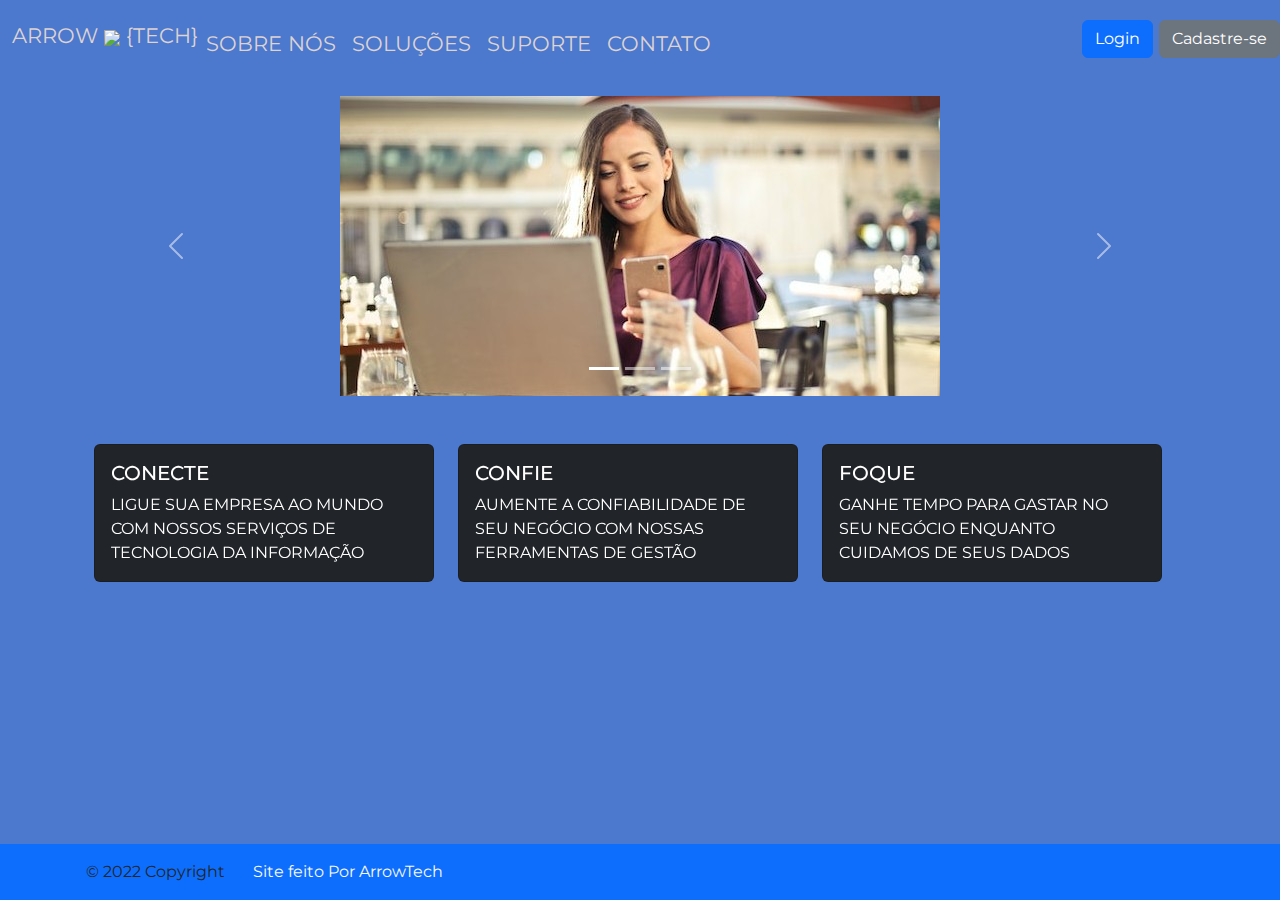
==== index.html @ 434572c6 "fixed background animation and width buttons navbar" ====
<!DOCTYPE html>
<html lang="pt-BR">

<head>
    <meta charset="UTF-8">
    <meta http-equiv="X-UA-Compatible" content="IE=edge">
    <meta name="viewport" content="width=device-width, initial-scale=1.0">
    <title>|ArrowTech|</title>
    <link rel="stylesheet" href="css/index.css">
    <link rel="stylesheet" href="css/bootstrap.min.css">
    <script defer src="js/animacaomascote.js"></script>
    <!-- link awesome -->
    <link rel="stylesheet" href="https://cdnjs.cloudflare.com/ajax/libs/font-awesome/6.2.0/css/all.min.css">
    
</head>

<body>
    <!-- particles.js container -->
    <div id="particles-js"></div>
    <nav class="navbar navbar-expand-lg d-flex align-baseline fixed-top" style="padding-bottom: 0px; padding-top: 0px;">
        <div class="container-fluid navbar-inner justify-content-center">
             <button class="navbar-toggler" type="button" data-bs-toggle="collapse"
                 data-bs-target="#navbarSupportedContent" aria-controls="navbarSupportedContent"
                 aria-expll,anded="false" aria-label="Toggle navigation">
                 <span class="navbar-toggler-icon"></span>
             </button>
             <div class="collapse navbar-collapse" id="navbarSupportedContent">
                 <ul class="navbar-nav me-auto mb-2 mb-lg-0 ">
                     <li class="nav-item">
                         <a class="nav-link p-0" href="index.html?page=inicio">Arrow <img
                                 src="/source/img/arrow-logo.svg" class="img-arrow"> {Tech} </a>
                     </li>
                     <li class="nav-item">
                         <a class="nav-link" href="index.html?page=empresa">Sobre Nós</a>
                     </li>
                     <li class="nav-item">
                         <a class="nav-link" href="index.html?page=solucoes">Soluções</a>
                     </li>
                     <li class="nav-item">
                         <a class="nav-link" href="index.html?page=suporte">Suporte</a>
                     </li>
                     <li class="nav-item">
                         <a class="nav-link" href="index.html?page=contato">Contato</a>
                     </li>
                 </ul>
             </div>
         </div>

         <div class="position-absolute top-0 end-0 me-auto mb-2 mb-lg-0">
             <!-- Botoes e modais de login e cadastro -->
             <!-- Button trigger modal -->
             <button type="button" class="btn btn-primary" data-bs-toggle="modal" data-bs-target="#modalLogin"
                 id="callLogin">
                 Login
             </button>
             <!-- Modal -->
             <div class="modal fade" id="modalLogin" tabindex="-1" aria-labelledby="loginLabel" aria-hidden="true">
                 <div class="modal-dialog modal-dialog-centered">
                     <div class="modal-content">
                         <div class="modal-header">
                             <h1 class="modal-title fs-5" id="loginLabel">Acesso</h1>
                             <button type="button" class="btn-close" data-bs-dismiss="modal" aria-label="Close"></button>
                         </div>
                         <form action="" id="loginForm" onsubmit="return false">
                             <div class="modal-body">
                                 <div class="form-floating mb-3">
                                     <input type="email" class="form-control" id="emailLogin" placeholder="name@example.com">
                                     <label for="emailLogin">Email</label>
                                 </div>
                                 <div class="form-floating">
                                     <input type="password" class="form-control" id="passwordLogin" placeholder="Password">
                                     <label for="passwordLogin">Senha</label>
                                 </div>
                             </div>
                         </form>
                         <div class="modal-footer">
                             <button type="button" class="btn btn-secondary" data-bs-dismiss="modal">Fechar</button>
                             <button type="submit" class="btn btn-primary loginButton"
                                 data-bs-dismiss="modal">Entrar</button>
                         </div>
                     </div>
                 </div>
             </div>
     
             <!-- Button trigger modal -->
             <button type="button" class="btn btn-secondary" data-bs-toggle="modal" data-bs-target="#modalCadastro">
                 Cadastre-se
             </button>
             <!-- Modal -->
             <div class="modal fade" id="modalCadastro" tabindex="-1" aria-labelledby="passwordLabel" aria-hidden="true">
                 <div class="modal-dialog modal-dialog-centered">
                     <div class="modal-content">
                         <div class="modal-header">
                             <h1 class="modal-title fs-5" id="passwordLabel">Cadastro</h1>
                             <button type="button" class="btn-close" data-bs-dismiss="modal" aria-label="Close"></button>
                         </div>
                         <form action="" id="cadastroForm" onsubmit="return false">
                             <div class="modal-body">
                                 <div class="form-floating mb-3">
                                     <input type="text" class="form-control" id="nomeCadastro" placeholder="nome">
                                     <label for="nomeCadastro">Nome</label>
                                 </div>
                                 <div class="form-floating mb-3">
                                     <input type="email" class="form-control" id="emailCadastro"
                                         placeholder="name@example.com">
                                     <label for="emailCadastro">Email</label>
                                 </div>
                                 <div class="form-floating">
                                     <input type="password" class="form-control" id="passwordCadastro"
                                         placeholder="Password">
                                     <label for="passwordCadastro">Senha</label>
                                 </div>
                         </form>
                     </div>
                     <div class="modal-footer">
                         <button type="button" class="btn btn-secondary" data-bs-dismiss="modal">Fechar</button>
                         <button type="submit" class="btn btn-primary cadastroButton" data-bs-dismiss="modal">Criar
                             conta</button>
                     </div>
                 </div>
             </div>
         </div>
         
     </nav>
     
     <main class="container">
         <div class="container nav-current" id="content">
             <!-- Aqui é injetado o conteudo html das outras paginas -->
         </div>
     </main>
     
     

 <footer class="page-footer fixed-bottom bg-primary">
     <div class="footer-copyright">
         <div class="container p-3">
             © 2022 Copyright
             <a class="right text-light ps-4" href="#!">Site feito Por ArrowTech</a>
         </div>
     </div>
 </footer>
 
 <!-- scripts -->
 <script src="js/login.js"></script>
 <script src="js/bootstrap.min.js"></script>
 <script src="js/script.js"></script>
 <script src="particles.js"></script>
 <script src="js/app.js"></script>
</body>

</html>
---- css/index.css ----
@import url('https://fonts.googleapis.com/css2?family=Alkalami&family=Aref+Ruqaa+Ink:wght@400;700&family=Dancing+Script:wght@400;500;600;700&family=Gemunu+Libre:wght@200&family=Roboto:wght@100;300&family=Source+Sans+Pro:wght@200&display=swap');
@import url('https://fonts.googleapis.com/css2?family=Montserrat:ital,wght@0,300;0,400;0,600;1,400&display=swap');

body{
  padding: 0;
  margin: 0;
  box-sizing: border-box;
}

* {
  font-family: 'Montserrat', sans-serif;
  /* font-family: 'Alkalami', serif; */
  
}

canvas {
	display: block;
	vertical-align: bottom
}

/* ---- particles.js container ---- */ 
#particles-js { 
	position: fixed;
	bottom: 0;
	right: 0;
	top: 0;
	width: 100%;
	background-color: #4c79cd;
	background-image: url(""); 
	background-repeat: no-repeat; 
	background-size: cover; 
	background-position: 100% 100%;
}


a{
  text-decoration: none;
}

.navbar {
  font-size: 1.3em;
  text-transform: uppercase;
  margin-top: 20px;
}

.container{
  z-index: -1;
}

.container.nav-current {
  color: rgb(237, 237, 236);
  text-transform: uppercase;
  z-index: -1;
}

.nav-item > a {
  color: #ddd3d3;
}

.nav-item > a:hover {
  transform: translateX(-2px);
  color: rgb(192, 180, 17);
  transition: all 0.1s;
}
.container-fluid > a:hover {
  transform: translateY(-5px);
  color: #c49617f1;
}
.img-arrow {
  width: 50px;
}

.container-path-suport :hover{
  color: #ccc;
}

/* ideia de animaçao para os containers*/

.container-news {
  width: 70vw;
  background-color: rgb(223, 223, 245);
  border: 1px solid rgb(12, 11, 11);
  position: relative;
  top: 10rem;
  left: 4rem;
}

.container-news-mascote {
  position: relative;
  top: -66px;
  z-index: -1!important;
}

.aviso {
  text-align: start;
  color: rgb(66, 27, 207);
  position: absolute;
  z-index: 2;
  left: 50%;
  right: -70px;
  top: 50%;
  transform: translate(-50%,-50%);
  margin: 0px;
  padding-top: 10px;
}

/* DIVISOR universal */
.divisor-solucoes {
  width: 100%;
  height: 10px;
  background-color: #fffffff1;
  margin-top: 45px;
  border-radius: 15%;
  box-shadow: rgba(0, 0, 0, 0.25) 0px 54px 55px, rgba(0, 0, 0, 0.12) 0px -12px 30px, rgba(0, 0, 0, 0.12) 0px 4px 6px, rgba(0, 0, 0, 0.17) 0px 12px 13px, rgba(0, 0, 0, 0.09) 0px -3px 5px;
}
/* suporte flex-align */
.product-suporte {
  display: flex;
  align-items: center;
  justify-content: center;
}

/* content empresa */
.content-sobre-nos{
  display: flex;
  justify-content: center;
  align-items: center;
}

.content-sobre-nos > div{
  display: flex;
  justify-content: center;
  align-items: center;
  flex-direction: column;
  width: 245px;
  height: 265px;
  border: 1px solid #ffff;
  margin-left: 20px;
  text-align: center;
  margin-top: 15px;
}
.content-sobre-nos > div > i{
  color: #ff8000f9;
  font-size: 30px;
}

.text-content-nos {
  font-weight: 700;
  color: #f0f0f0f9;
  font-size: 24px;
  margin-top: 5px;
}

.trabalhe-conosco{
  display: flex;
  align-items: center;
  justify-content: center;
  flex-direction: column;
}
/* footer */
.right {
  text-decoration: none;
}
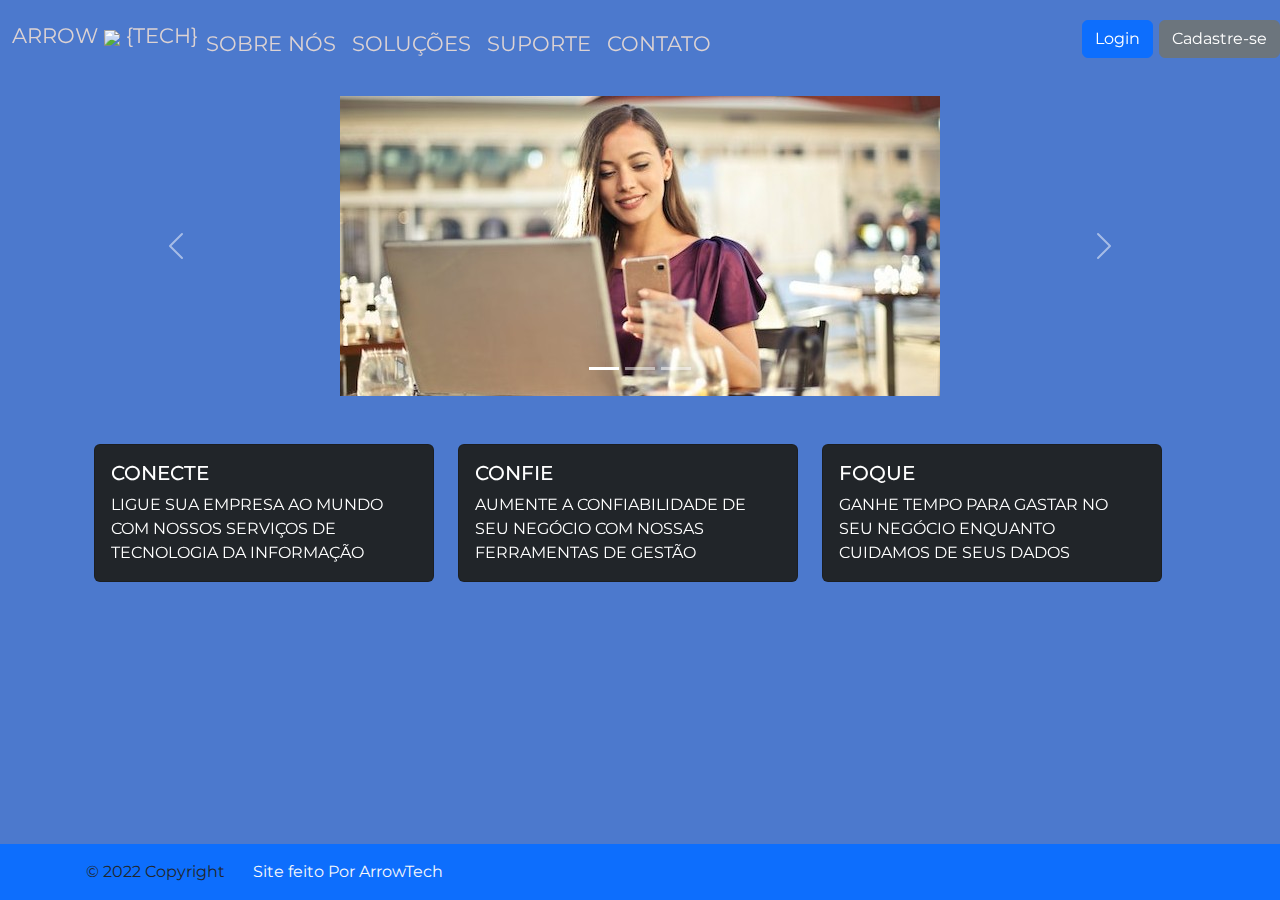
==== commit 6f303461: "Merge pull request #8 from Dikendev/main" ====
--- a/index.html
+++ b/index.html
@@ -18,10 +18,10 @@
     <!-- particles.js container -->
     <div id="particles-js"></div>
     <nav class="navbar navbar-expand-lg d-flex align-baseline fixed-top" style="padding-bottom: 0px; padding-top: 0px;">
-        <div class="container-fluid navbar-inner justify-content-center">
+        <div class="container-fluid navbar-inner justify-content-start">
              <button class="navbar-toggler" type="button" data-bs-toggle="collapse"
                  data-bs-target="#navbarSupportedContent" aria-controls="navbarSupportedContent"
-                 aria-expll,anded="false" aria-label="Toggle navigation">
+                 aria-expanded="true" aria-label="Toggle navigation">
                  <span class="navbar-toggler-icon"></span>
              </button>
              <div class="collapse navbar-collapse" id="navbarSupportedContent">
--- a/css/index.css
+++ b/css/index.css
@@ -30,6 +30,7 @@
 	background-repeat: no-repeat; 
 	background-size: cover; 
 	background-position: 100% 100%;
+  z-index: -1;
 }
 
 
@@ -55,6 +56,7 @@
 
 .nav-item > a {
   color: #ddd3d3;
+  text-align: center;
 }
 
 .nav-item > a:hover {
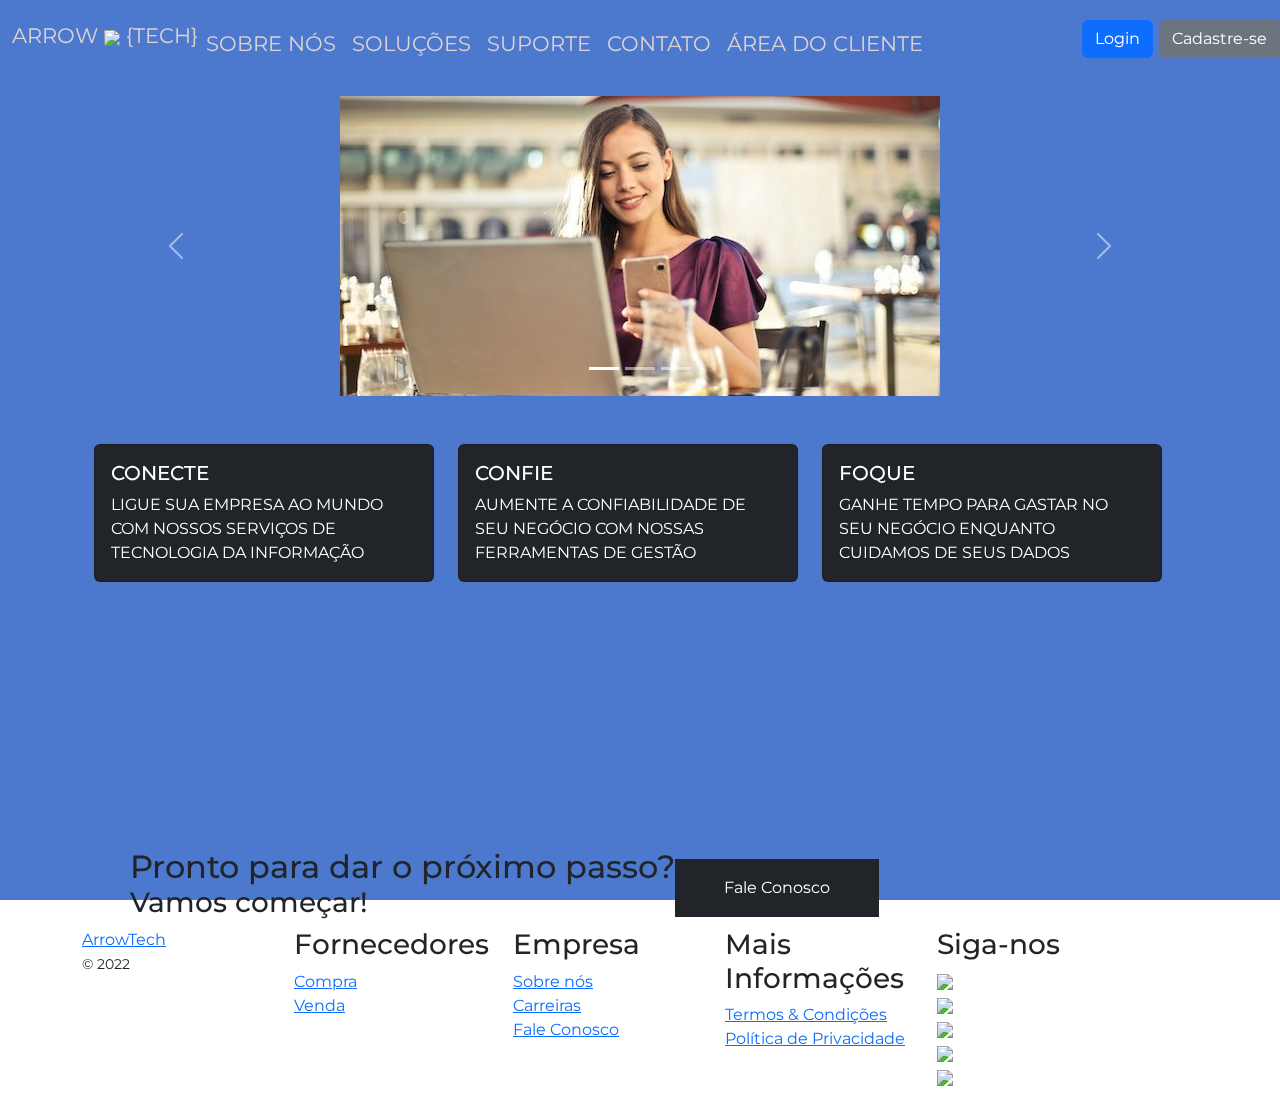
==== commit ce1d63d3: "mais documentacao de codigo, joga botao de menu pra esquerda e traduz footer" ====
--- a/index.html
+++ b/index.html
@@ -8,144 +8,205 @@
     <title>|ArrowTech|</title>
     <link rel="stylesheet" href="css/index.css">
     <link rel="stylesheet" href="css/bootstrap.min.css">
-    <script defer src="js/animacaomascote.js"></script>
+    <script defer src="js/animacaomascote.js"></script> <!-- Animacao DIEGO-->
     <!-- link awesome -->
     <link rel="stylesheet" href="https://cdnjs.cloudflare.com/ajax/libs/font-awesome/6.2.0/css/all.min.css">
-    
+
 </head>
 
 <body>
-    <!-- particles.js container -->
+    <!-- particles.js container background - DIEGO-->
     <div id="particles-js"></div>
+    <!-- particles.js container background - DIEGO-->
+
     <nav class="navbar navbar-expand-lg d-flex align-baseline fixed-top" style="padding-bottom: 0px; padding-top: 0px;">
         <div class="container-fluid navbar-inner justify-content-start">
-             <button class="navbar-toggler" type="button" data-bs-toggle="collapse"
-                 data-bs-target="#navbarSupportedContent" aria-controls="navbarSupportedContent"
-                 aria-expanded="true" aria-label="Toggle navigation">
-                 <span class="navbar-toggler-icon"></span>
-             </button>
-             <div class="collapse navbar-collapse" id="navbarSupportedContent">
-                 <ul class="navbar-nav me-auto mb-2 mb-lg-0 ">
-                     <li class="nav-item">
-                         <a class="nav-link p-0" href="index.html?page=inicio">Arrow <img
-                                 src="/source/img/arrow-logo.svg" class="img-arrow"> {Tech} </a>
-                     </li>
-                     <li class="nav-item">
-                         <a class="nav-link" href="index.html?page=empresa">Sobre Nós</a>
-                     </li>
-                     <li class="nav-item">
-                         <a class="nav-link" href="index.html?page=solucoes">Soluções</a>
-                     </li>
-                     <li class="nav-item">
-                         <a class="nav-link" href="index.html?page=suporte">Suporte</a>
-                     </li>
-                     <li class="nav-item">
-                         <a class="nav-link" href="index.html?page=contato">Contato</a>
-                     </li>
-                 </ul>
-             </div>
-         </div>
-
-         <div class="position-absolute top-0 end-0 me-auto mb-2 mb-lg-0">
-             <!-- Botoes e modais de login e cadastro -->
-             <!-- Button trigger modal -->
-             <button type="button" class="btn btn-primary" data-bs-toggle="modal" data-bs-target="#modalLogin"
-                 id="callLogin">
-                 Login
-             </button>
-             <!-- Modal -->
-             <div class="modal fade" id="modalLogin" tabindex="-1" aria-labelledby="loginLabel" aria-hidden="true">
-                 <div class="modal-dialog modal-dialog-centered">
-                     <div class="modal-content">
-                         <div class="modal-header">
-                             <h1 class="modal-title fs-5" id="loginLabel">Acesso</h1>
-                             <button type="button" class="btn-close" data-bs-dismiss="modal" aria-label="Close"></button>
-                         </div>
-                         <form action="" id="loginForm" onsubmit="return false">
-                             <div class="modal-body">
-                                 <div class="form-floating mb-3">
-                                     <input type="email" class="form-control" id="emailLogin" placeholder="name@example.com">
-                                     <label for="emailLogin">Email</label>
-                                 </div>
-                                 <div class="form-floating">
-                                     <input type="password" class="form-control" id="passwordLogin" placeholder="Password">
-                                     <label for="passwordLogin">Senha</label>
-                                 </div>
-                             </div>
-                         </form>
-                         <div class="modal-footer">
-                             <button type="button" class="btn btn-secondary" data-bs-dismiss="modal">Fechar</button>
-                             <button type="submit" class="btn btn-primary loginButton"
-                                 data-bs-dismiss="modal">Entrar</button>
-                         </div>
-                     </div>
-                 </div>
-             </div>
-     
-             <!-- Button trigger modal -->
-             <button type="button" class="btn btn-secondary" data-bs-toggle="modal" data-bs-target="#modalCadastro">
-                 Cadastre-se
-             </button>
-             <!-- Modal -->
-             <div class="modal fade" id="modalCadastro" tabindex="-1" aria-labelledby="passwordLabel" aria-hidden="true">
-                 <div class="modal-dialog modal-dialog-centered">
-                     <div class="modal-content">
-                         <div class="modal-header">
-                             <h1 class="modal-title fs-5" id="passwordLabel">Cadastro</h1>
-                             <button type="button" class="btn-close" data-bs-dismiss="modal" aria-label="Close"></button>
-                         </div>
-                         <form action="" id="cadastroForm" onsubmit="return false">
-                             <div class="modal-body">
-                                 <div class="form-floating mb-3">
-                                     <input type="text" class="form-control" id="nomeCadastro" placeholder="nome">
-                                     <label for="nomeCadastro">Nome</label>
-                                 </div>
-                                 <div class="form-floating mb-3">
-                                     <input type="email" class="form-control" id="emailCadastro"
-                                         placeholder="name@example.com">
-                                     <label for="emailCadastro">Email</label>
-                                 </div>
-                                 <div class="form-floating">
-                                     <input type="password" class="form-control" id="passwordCadastro"
-                                         placeholder="Password">
-                                     <label for="passwordCadastro">Senha</label>
-                                 </div>
-                         </form>
-                     </div>
-                     <div class="modal-footer">
-                         <button type="button" class="btn btn-secondary" data-bs-dismiss="modal">Fechar</button>
-                         <button type="submit" class="btn btn-primary cadastroButton" data-bs-dismiss="modal">Criar
-                             conta</button>
-                     </div>
-                 </div>
-             </div>
-         </div>
-         
-     </nav>
-     
-     <main class="container">
-         <div class="container nav-current" id="content">
-             <!-- Aqui é injetado o conteudo html das outras paginas -->
-         </div>
-     </main>
-     
-     
-
- <footer class="page-footer fixed-bottom bg-primary">
-     <div class="footer-copyright">
-         <div class="container p-3">
-             © 2022 Copyright
-             <a class="right text-light ps-4" href="#!">Site feito Por ArrowTech</a>
-         </div>
-     </div>
- </footer>
- 
- <!-- scripts -->
- <script src="js/login.js"></script>
- <script src="js/bootstrap.min.js"></script>
- <script src="js/script.js"></script>
- <script src="particles.js"></script>
- <script src="js/app.js"></script>
+            <button class="navbar-toggler" type="button" data-bs-toggle="collapse"
+                data-bs-target="#navbarSupportedContent" aria-controls="navbarSupportedContent" aria-expanded="true"
+                aria-label="Toggle navigation">
+                <span class="navbar-toggler-icon"></span>
+            </button>
+            <div class="collapse navbar-collapse" id="navbarSupportedContent">
+                <ul class="navbar-nav me-auto mb-2 mb-lg-0 ">
+                    <li class="nav-item">
+                        <a class="nav-link p-0" href="index.html?page=inicio">Arrow <img
+                                src="/source/img/arrow-logo.svg" class="img-arrow"> {Tech} </a>
+                    </li>
+                    <li class="nav-item">
+                        <a class="nav-link" href="index.html?page=empresa">Sobre Nós</a>
+                    </li>
+                    <li class="nav-item">
+                        <a class="nav-link" href="index.html?page=solucoes">Soluções</a>
+                    </li>
+                    <li class="nav-item">
+                        <a class="nav-link" href="index.html?page=suporte">Suporte</a>
+                    </li>
+                    <li class="nav-item">
+                        <a class="nav-link" href="index.html?page=contato">Contato</a>
+                    </li>
+                    <li class="nav-item">
+                        <a class="nav-link" href="index.html?page=usuario">Área do Cliente</a>
+                    </li>
+                </ul>
+            </div>
+        </div>
+
+        <div class="position-absolute top-0 end-0 me-auto mb-2 mb-lg-0">
+            <!-- Botoes e modais de login e cadastro -->
+            <!-- Button trigger modal -->
+            <button type="button" class="btn btn-primary" data-bs-toggle="modal" data-bs-target="#modalLogin"
+                id="callLogin">
+                Login
+            </button>
+            <!-- Modal -->
+            <div class="modal fade" id="modalLogin" tabindex="-1" aria-labelledby="loginLabel" aria-hidden="true">
+                <div class="modal-dialog modal-dialog-centered">
+                    <div class="modal-content">
+                        <div class="modal-header">
+                            <h1 class="modal-title fs-5" id="loginLabel">Acesso</h1>
+                            <button type="button" class="btn-close" data-bs-dismiss="modal" aria-label="Close"></button>
+                        </div>
+                        <form action="" id="loginForm" onsubmit="return false">
+                            <div class="modal-body">
+                                <div class="form-floating mb-3">
+                                    <input type="email" class="form-control" id="emailLogin"
+                                        placeholder="name@example.com">
+                                    <label for="emailLogin">Email</label>
+                                </div>
+                                <div class="form-floating">
+                                    <input type="password" class="form-control" id="passwordLogin"
+                                        placeholder="Password">
+                                    <label for="passwordLogin">Senha</label>
+                                </div>
+                            </div>
+                        </form>
+                        <div class="modal-footer">
+                            <button type="button" class="btn btn-secondary" data-bs-dismiss="modal">Fechar</button>
+                            <button type="submit" class="btn btn-primary loginButton"
+                                data-bs-dismiss="modal">Entrar</button>
+                        </div>
+                    </div>
+                </div>
+            </div>
+
+            <!-- Button trigger modal -->
+            <button type="button" class="btn btn-secondary" data-bs-toggle="modal" data-bs-target="#modalCadastro">
+                Cadastre-se
+            </button>
+            <!-- Modal -->
+            <div class="modal fade" id="modalCadastro" tabindex="-1" aria-labelledby="passwordLabel" aria-hidden="true">
+                <div class="modal-dialog modal-dialog-centered">
+                    <div class="modal-content">
+                        <div class="modal-header">
+                            <h1 class="modal-title fs-5" id="passwordLabel">Cadastro</h1>
+                            <button type="button" class="btn-close" data-bs-dismiss="modal" aria-label="Close"></button>
+                        </div>
+                        <form action="" id="cadastroForm" onsubmit="return false">
+                            <div class="modal-body">
+                                <div class="form-floating mb-3">
+                                    <input type="text" class="form-control" id="nomeCadastro" placeholder="nome">
+                                    <label for="nomeCadastro">Nome</label>
+                                </div>
+                                <div class="form-floating mb-3">
+                                    <input type="email" class="form-control" id="emailCadastro"
+                                        placeholder="name@example.com">
+                                    <label for="emailCadastro">Email</label>
+                                </div>
+                                <div class="form-floating">
+                                    <input type="password" class="form-control" id="passwordCadastro"
+                                        placeholder="Password">
+                                    <label for="passwordCadastro">Senha</label>
+                                </div>
+                        </form>
+                    </div>
+                    <div class="modal-footer">
+                        <button type="button" class="btn btn-secondary" data-bs-dismiss="modal">Fechar</button>
+                        <button type="submit" class="btn btn-primary cadastroButton" data-bs-dismiss="modal">Criar
+                            conta</button>
+                    </div>
+                </div>
+            </div>
+        </div>
+
+    </nav>
+
+    <main class="container">
+        <div class="container nav-current" id="content">
+            <!-- Aqui é injetado o conteudo html das outras paginas -->
+        </div>
+    </main>
+
+
+    <!--FOOTER DIEGO-->
+
+
+    <footer class="footer-20192" style="z-index: 1; margin-top:250px;">
+        <div class="site-section">
+            <div class="container">
+                <div class="cta d-block d-md-flex align-items-center px-5">
+                    <div>
+                        <h2 class="mb-0">Pronto para dar o próximo passo?</h2>
+                        <h3 class="text-dark">Vamos começar!</h3>
+                    </div>
+                    <div class="ml-auto">
+                        <a href="index.html?page=contato" class="btn btn-dark rounded-0 py-3 px-5">Fale Conosco</a>
+                    </div>
+                </div>
+                <div class="row">
+                    <div class="col-sm">
+                        <a href="#" class="footer-logo">ArrowTech</a>
+                        <p class="copyright">
+                            <small>© 2022</small>
+                        </p>
+                    </div>
+                    <div class="col-sm">
+                        <h3>Fornecedores</h3>
+                        <ul class="list-unstyled links">
+                            <li><a href="#">Compra</a></li>
+                            <li><a href="#">Venda</a></li>
+                        </ul>
+                    </div>
+                    <div class="col-sm">
+                        <h3>Empresa</h3>
+                        <ul class="list-unstyled links">
+                            <li><a href="#">Sobre nós</a></li>
+                            <li><a href="#">Carreiras</a></li>
+                            <li><a href="#">Fale Conosco</a></li>
+                        </ul>
+                    </div>
+                    <div class="col-sm">
+                        <h3>Mais Informações</h3>
+                        <ul class="list-unstyled links">
+                            <li><a href="#">Termos &amp; Condições</a></li>
+                            <li><a href="#">Política de Privacidade</a></li>
+                        </ul>
+                    </div>
+                    <div class="col-md-3">
+                        <h3>Siga-nos</h3>
+                        <ul class="list-unstyled social">
+                            <li><a href="#"><img src="https://img.icons8.com/ios-glyphs/40/000000/github.png" /></a>
+                            </li>
+                            <li><a href="#"><img src="https://img.icons8.com/fluency/40/000000/instagram-new.png" /></a>
+                            </li>
+                            <li><a href="#"><img
+                                        src="https://img.icons8.com/fluency/40/000000/linkedin-circled.png" /></a></li>
+                            <li><a href="#"><img src="https://img.icons8.com/fluency/40/000000/facebook-new.png" /></a>
+                            </li>
+                            <li><a href="#"><img src="https://img.icons8.com/color/40/000000/twitter--v1.png" /></a>
+                            </li>
+                        </ul>
+                    </div>
+                </div>
+            </div>
+        </div>
+    </footer>
+
+    <!-- scripts -->
+    <script src="js/login.js"></script>
+    <script src="js/bootstrap.min.js"></script>
+    <script src="js/script.js"></script>
+    <script src="particles.js"></script> <!-- DIEGO-->
+    <script src="js/app.js"></script>
 </body>
 
 </html>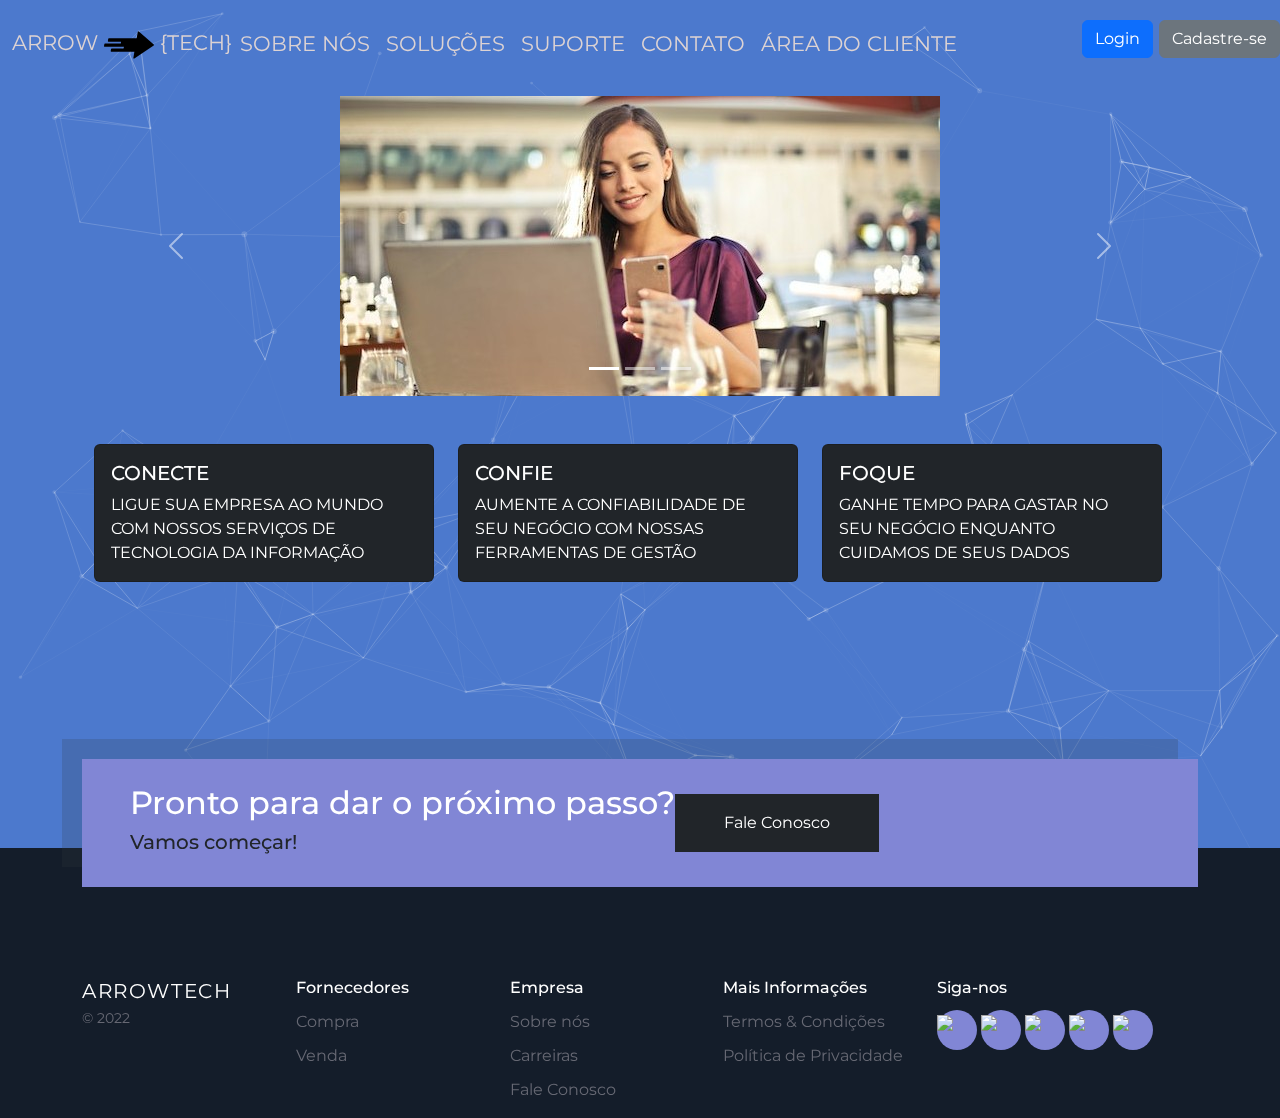
==== commit 97bbfa96: "adicionando tela contato" ====
--- a/index.html
+++ b/index.html
@@ -207,6 +207,7 @@
     <script src="js/script.js"></script>
     <script src="particles.js"></script> <!-- DIEGO-->
     <script src="js/app.js"></script>
+    <script src="js/contato.js"></script> <!-- REINALDO -->
 </body>
 
 </html>--- a/css/index.css
+++ b/css/index.css
@@ -18,7 +18,9 @@
 	vertical-align: bottom
 }
 
-/* ---- particles.js container ---- */ 
+
+/* DIEGO ANIMACAO BACKGROUND */
+/* ---- particles.js container ---- */  
 #particles-js { 
 	position: fixed;
 	bottom: 0;
@@ -33,9 +35,15 @@
   z-index: -1;
 }
 
-
-a{
+a {
   text-decoration: none;
+  -webkit-transition: .3s all ease;
+  -o-transition: .3s all ease;
+  transition: .3s all ease; 
+}
+  
+a, a:hover {
+    text-decoration: none !important; 
 }
 
 .navbar {
@@ -44,9 +52,6 @@
   margin-top: 20px;
 }
 
-.container{
-  z-index: -1;
-}
 
 .container.nav-current {
   color: rgb(237, 237, 236);
@@ -64,10 +69,12 @@
   color: rgb(192, 180, 17);
   transition: all 0.1s;
 }
+
 .container-fluid > a:hover {
   transform: translateY(-5px);
   color: #c49617f1;
 }
+
 .img-arrow {
   width: 50px;
 }
@@ -115,6 +122,7 @@
   border-radius: 15%;
   box-shadow: rgba(0, 0, 0, 0.25) 0px 54px 55px, rgba(0, 0, 0, 0.12) 0px -12px 30px, rgba(0, 0, 0, 0.12) 0px 4px 6px, rgba(0, 0, 0, 0.17) 0px 12px 13px, rgba(0, 0, 0, 0.09) 0px -3px 5px;
 }
+
 /* suporte flex-align */
 .product-suporte {
   display: flex;
@@ -141,6 +149,7 @@
   text-align: center;
   margin-top: 15px;
 }
+
 .content-sobre-nos > div > i{
   color: #ff8000f9;
   font-size: 30px;
@@ -159,7 +168,91 @@
   justify-content: center;
   flex-direction: column;
 }
-/* footer */
-.right {
-  text-decoration: none;
-}
+
+/* FOOTER - DIEGO*/ 
+
+.footer-20192 {
+  position: relative;
+  color: #fff;
+  background-color: #141d2a; 
+}
+
+.footer-20192 .container {
+  position: relative; 
+}
+
+.footer-20192 h3 {
+  font-size: 16px;
+  margin-bottom: 10px;
+  margin-top: 0;
+  line-height: 1.5;
+}
+
+.footer-20192 .links li {
+  margin-bottom: 10px;
+  line-height: 1.5;
+  display: block;
+}
+
+.footer-20192 .links li a {
+  color: #666873; 
+}
+      
+.footer-20192 .links li a:hover {
+  color: #fff; 
+}
+  
+.footer-20192 .social li {
+  display: inline-block;
+  position: relative;   
+}
+
+.footer-20192 .social li a {
+  position: relative;
+  width: 40px;
+  height: 40px;
+  border-radius: 50%;
+  display: inline-block;
+  margin: 0;
+  padding: 0;
+  background-color: #8186d5;
+  color: #fff;
+}
+      
+.footer-20192 .social li a > span {
+  position: absolute;
+  top: 50%;
+  left: 50%;
+  -webkit-transform: translate(-50%, -50%);
+  -ms-transform: translate(-50%, -50%);
+  transform: translate(-50%, -50%); 
+}
+
+.footer-20192 .footer-logo {
+  color: #fff;
+  font-size: 20px;
+  text-transform: uppercase;
+  letter-spacing: .1rem; 
+}
+
+.footer-20192 .copyright {
+  color: #666873; 
+}
+  
+.footer-20192 .cta {
+  -webkit-box-shadow: -20px -20px 0 0 rgba(52, 58, 64, 0.2);
+  box-shadow: -20px -20px 0 0 rgba(52, 58, 64, 0.2);
+  padding: 20px;
+  background-color: #8186d5;
+  top: -89px;
+  position: relative;
+}
+
+.footer-20192 .cta h2, .footer-20192 .cta h3 {
+  line-height: 1.5; 
+}
+    
+.footer-20192 .cta h3 {
+  font-size: 20px; }
+
+/* FOOTER DIEGO */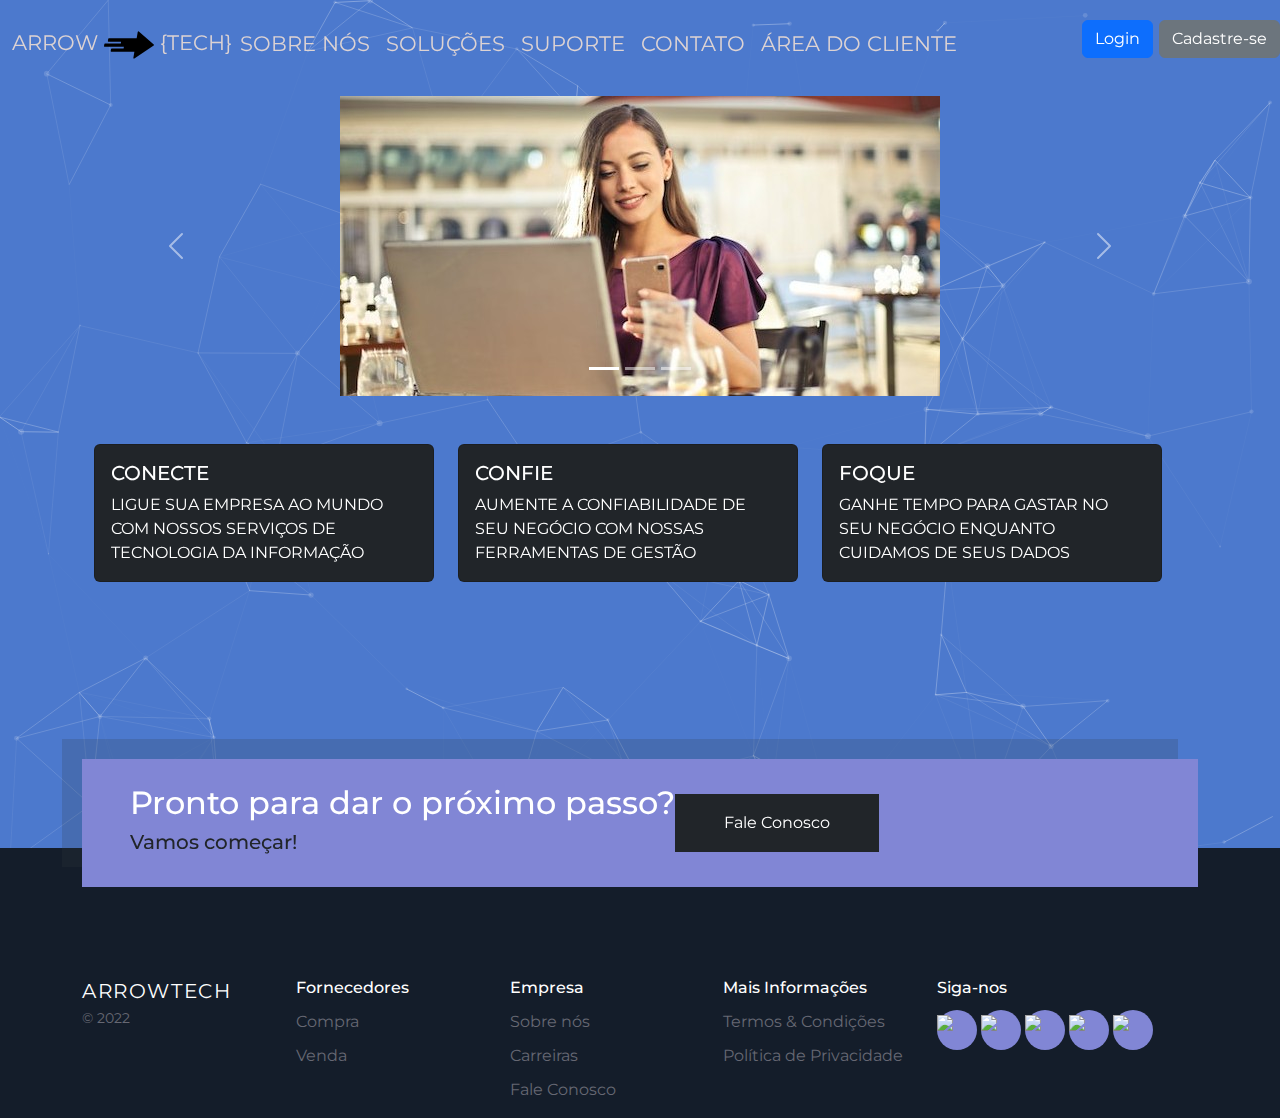
==== commit 0a9f5043: "Merge pull request #11 from Osma301/main" ====
--- a/index.html
+++ b/index.html
@@ -9,6 +9,9 @@
     <link rel="stylesheet" href="css/index.css">
     <link rel="stylesheet" href="css/bootstrap.min.css">
     <script defer src="js/animacaomascote.js"></script> <!-- Animacao DIEGO-->
+
+    <!-- SCROLL REVEAL CSS CDN OSMANDO -->
+    <link href="https://unpkg.com/aos@2.3.1/dist/aos.css" rel="stylesheet">
     <!-- link awesome -->
     <link rel="stylesheet" href="https://cdnjs.cloudflare.com/ajax/libs/font-awesome/6.2.0/css/all.min.css">
 
@@ -130,8 +133,8 @@
 
     </nav>
 
-    <main class="container">
-        <div class="container nav-current" id="content">
+    <main class="container" data-aos="fade-up" data-aos-duration="500">
+        <div class="container nav-current" id="content" data-aos-anchor-placement="bottom-bottom">
             <!-- Aqui é injetado o conteudo html das outras paginas -->
         </div>
     </main>
@@ -208,6 +211,12 @@
     <script src="particles.js"></script> <!-- DIEGO-->
     <script src="js/app.js"></script>
     <script src="js/contato.js"></script> <!-- REINALDO -->
+    <!-- OSMANDO SCROLL REVEAL ANIMATION CDN -->
+    <script src="https://unpkg.com/aos@2.3.1/dist/aos.js"></script>
+    <script>
+        AOS.init();
+    </script> <!-- OSMANDO SCROLL REVEAL -->
+
 </body>
 
 </html>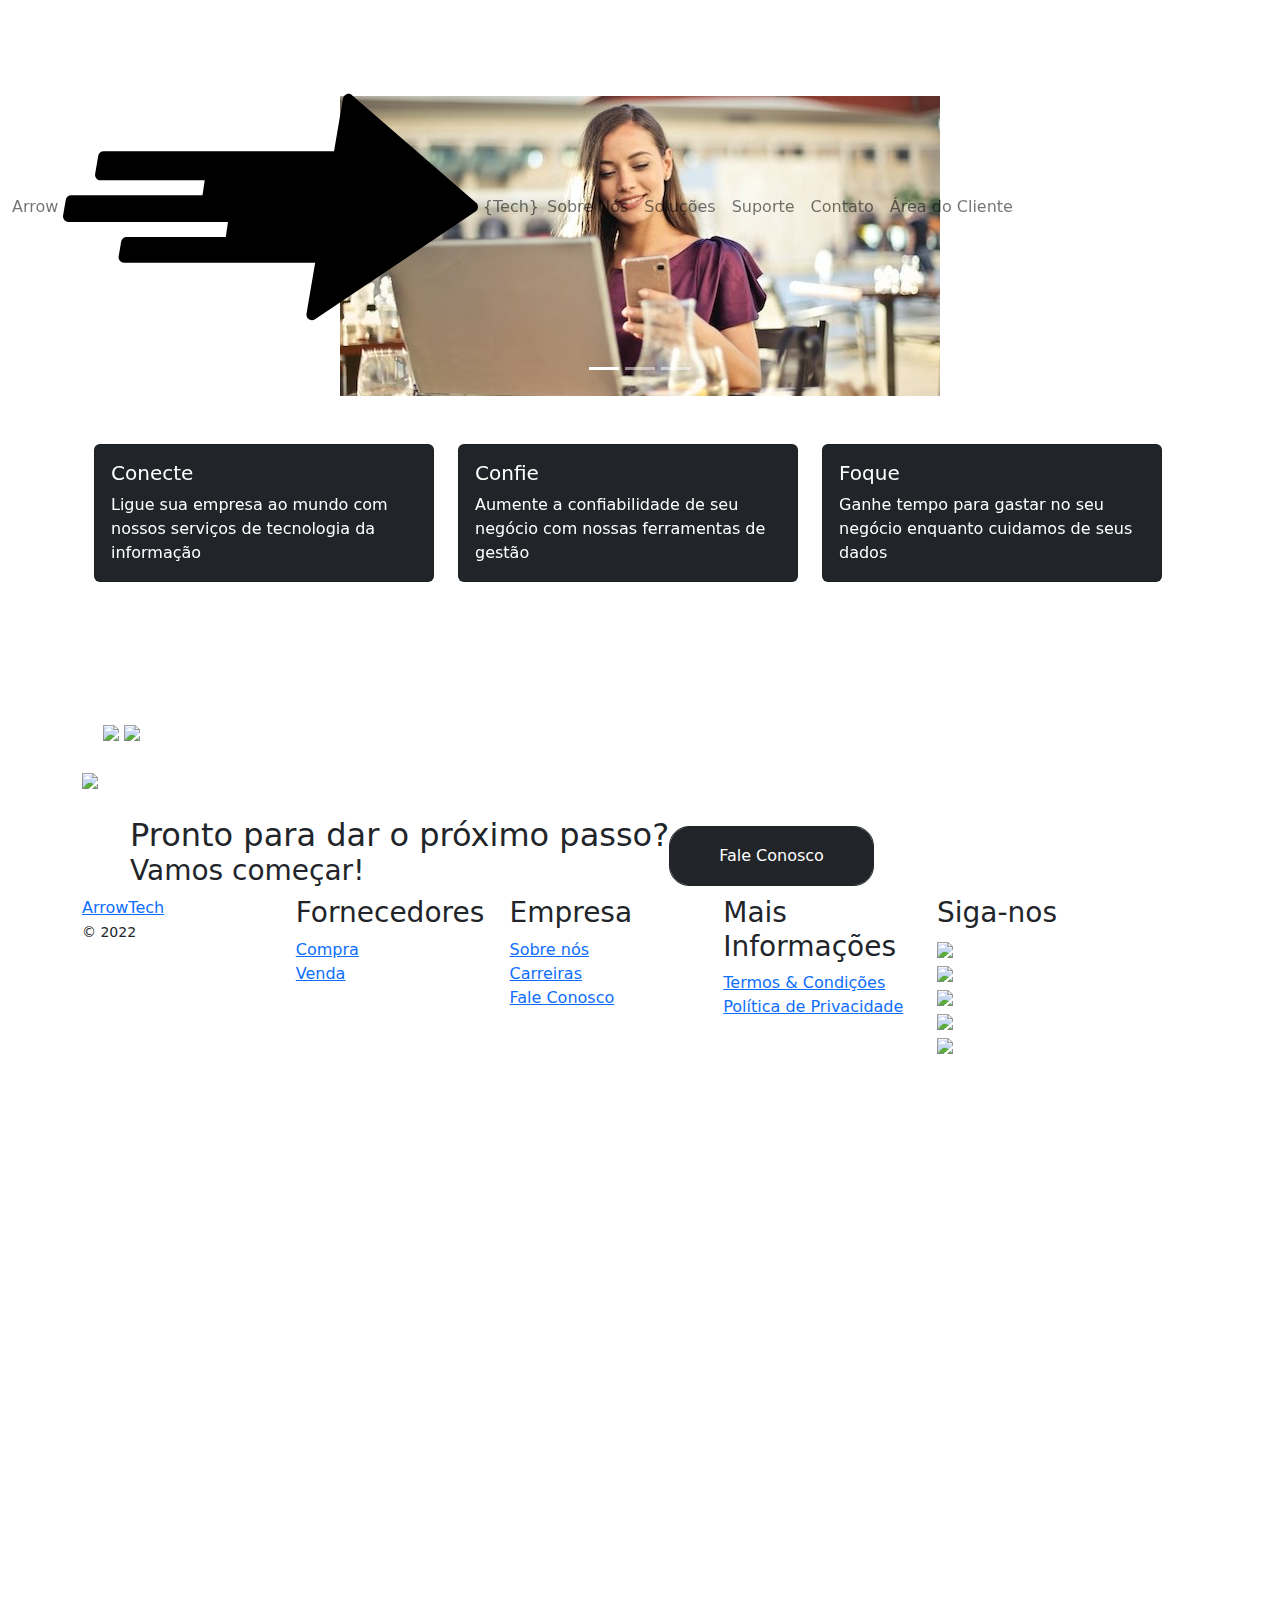
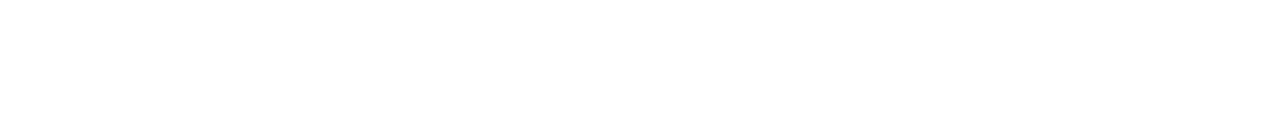
==== commit 66f417f3: "fixed background and mobile responsive" ====
--- a/index.html
+++ b/index.html
@@ -6,8 +6,11 @@
     <meta http-equiv="X-UA-Compatible" content="IE=edge">
     <meta name="viewport" content="width=device-width, initial-scale=1.0">
     <title>|ArrowTech|</title>
-    <link rel="stylesheet" href="css/index.css">
+    <link rel="stylesheet" href="css/pages/index.css">
     <link rel="stylesheet" href="css/bootstrap.min.css">
+    <link rel="stylesheet" href="css/pages/navbar.css">
+    <link rel="stylesheet" href="css/pages/footer.css">
+    <link rel="stylesheet" href="css/pages/sobrenos.css">
     <script defer src="js/animacaomascote.js"></script> <!-- Animacao DIEGO-->
 
     <!-- SCROLL REVEAL CSS CDN OSMANDO -->
@@ -18,120 +21,124 @@
 </head>
 
 <body>
-    <!-- particles.js container background - DIEGO-->
-    <div id="particles-js"></div>
-    <!-- particles.js container background - DIEGO-->
-
-    <nav class="navbar navbar-expand-lg d-flex align-baseline fixed-top" style="padding-bottom: 0px; padding-top: 0px;">
-        <div class="container-fluid navbar-inner justify-content-start">
-            <button class="navbar-toggler" type="button" data-bs-toggle="collapse"
-                data-bs-target="#navbarSupportedContent" aria-controls="navbarSupportedContent" aria-expanded="true"
-                aria-label="Toggle navigation">
-                <span class="navbar-toggler-icon"></span>
-            </button>
-            <div class="collapse navbar-collapse" id="navbarSupportedContent">
-                <ul class="navbar-nav me-auto mb-2 mb-lg-0 ">
-                    <li class="nav-item">
-                        <a class="nav-link p-0" href="index.html?page=inicio">Arrow <img
-                                src="/source/img/arrow-logo.svg" class="img-arrow"> {Tech} </a>
-                    </li>
-                    <li class="nav-item">
-                        <a class="nav-link" href="index.html?page=empresa">Sobre Nós</a>
-                    </li>
-                    <li class="nav-item">
-                        <a class="nav-link" href="index.html?page=solucoes">Soluções</a>
-                    </li>
-                    <li class="nav-item">
-                        <a class="nav-link" href="index.html?page=suporte">Suporte</a>
-                    </li>
-                    <li class="nav-item">
-                        <a class="nav-link" href="index.html?page=contato">Contato</a>
-                    </li>
-                    <li class="nav-item">
-                        <a class="nav-link" href="index.html?page=usuario">Área do Cliente</a>
-                    </li>
-                </ul>
-            </div>
-        </div>
-
-        <div class="position-absolute top-0 end-0 me-auto mb-2 mb-lg-0">
-            <!-- Botoes e modais de login e cadastro -->
-            <!-- Button trigger modal -->
-            <button type="button" class="btn btn-primary" data-bs-toggle="modal" data-bs-target="#modalLogin"
-                id="callLogin">
-                Login
-            </button>
-            <!-- Modal -->
-            <div class="modal fade" id="modalLogin" tabindex="-1" aria-labelledby="loginLabel" aria-hidden="true">
-                <div class="modal-dialog modal-dialog-centered">
-                    <div class="modal-content">
-                        <div class="modal-header">
-                            <h1 class="modal-title fs-5" id="loginLabel">Acesso</h1>
-                            <button type="button" class="btn-close" data-bs-dismiss="modal" aria-label="Close"></button>
-                        </div>
-                        <form action="" id="loginForm" onsubmit="return false">
-                            <div class="modal-body">
-                                <div class="form-floating mb-3">
-                                    <input type="email" class="form-control" id="emailLogin"
-                                        placeholder="name@example.com">
-                                    <label for="emailLogin">Email</label>
-                                </div>
-                                <div class="form-floating">
-                                    <input type="password" class="form-control" id="passwordLogin"
-                                        placeholder="Password">
-                                    <label for="passwordLogin">Senha</label>
+    <header>
+        <nav class="navbar navbar-expand-lg d-flex align-baseline fixed-top" style="padding-bottom: 0px; padding-top: 0px;">
+            <div class="container-fluid navbar-inner justify-content-end">
+                <button class="navbar-toggler" type="button" data-bs-toggle="collapse"
+                    data-bs-target="#navbarSupportedContent" aria-controls="navbarSupportedContent" aria-expanded="true"
+                    aria-label="Toggle navigation" style="margin-right: 1em;">
+                    <span class="navbar-toggler-icon"></span>
+                </button>
+                <div class="collapse navbar-collapse" id="navbarSupportedContent">
+                    <ul class="navbar-nav me-auto mb-2 mb-lg-0 " style="
+                        align-items: baseline;
+                        ">
+                        <li class="nav-item">
+                            <a class="nav-link p-0" href="index.html?page=inicio">Arrow 
+                                <img src="/source/img/arrow-logo.svg" class="img-arrow"> {Tech} 
+                            </a>
+                        </li>
+                        <li class="nav-item">
+                            <a class="nav-link" href="index.html?page=sobrenos">Sobre Nós</a>
+                        </li>
+                        <li class="nav-item">
+                            <a class="nav-link" href="index.html?page=solucoes">Soluções</a>
+                        </li>
+                        <li class="nav-item">
+                            <a class="nav-link" href="index.html?page=suporte">Suporte</a>
+                        </li>
+                        <li class="nav-item">
+                            <a class="nav-link" href="index.html?page=contato">Contato</a>
+                        </li>
+                        <li class="nav-item">
+                            <a class="nav-link" href="index.html?page=usuario">Área do Cliente</a>
+                        </li>
+                        
+                        <li class="nav-item button-login" style="
+                            position: relative;
+                            right: -319px;
+                        ">
+                            <!-- CARLOS-->                       
+                            <!-- Botoes e modais de login e cadastro --> 
+                            <!-- Button trigger modal -->
+                            <button type="button" class="btn btn-primary" data-bs-toggle="modal" data-bs-target="#modalLogin"
+                            id="callLogin">
+                            Login
+                            </button>
+                            <!-- Modal -->
+                            <div class="modal fade" id="modalLogin" tabindex="-1" aria-labelledby="loginLabel" aria-hidden="true">
+                                <div class="modal-dialog modal-dialog-centered">
+                                    <div class="modal-content">
+                                        <div class="modal-header">
+                                            <h1 class="modal-title fs-5" id="loginLabel">Acesso</h1>
+                                            <button type="button" class="btn-close" data-bs-dismiss="modal" aria-label="Close"></button>
+                                        </div>
+                                        <form action="" id="loginForm" onsubmit="return false">
+                                            <div class="modal-body">
+                                                <div class="form-floating mb-3">
+                                                    <input type="email" class="form-control" id="emailLogin"
+                                                        placeholder="name@example.com">
+                                                    <label for="emailLogin">Email</label>
+                                                </div>
+                                                <div class="form-floating">
+                                                    <input type="password" class="form-control" id="passwordLogin"
+                                                        placeholder="Password">
+                                                    <label for="passwordLogin">Senha</label>
+                                                </div>
+                                            </div>
+                                        </form>
+                                        <div class="modal-footer">
+                                            <button type="button" class="btn btn-secondary" data-bs-dismiss="modal">Fechar</button>
+                                            <button type="submit" class="btn btn-primary loginButton"
+                                                data-bs-dismiss="modal">Entrar</button>
+                                        </div>
+                                    </div>
                                 </div>
                             </div>
-                        </form>
-                        <div class="modal-footer">
-                            <button type="button" class="btn btn-secondary" data-bs-dismiss="modal">Fechar</button>
-                            <button type="submit" class="btn btn-primary loginButton"
-                                data-bs-dismiss="modal">Entrar</button>
-                        </div>
-                    </div>
-                </div>
-            </div>
-
-            <!-- Button trigger modal -->
-            <button type="button" class="btn btn-secondary" data-bs-toggle="modal" data-bs-target="#modalCadastro">
-                Cadastre-se
-            </button>
-            <!-- Modal -->
-            <div class="modal fade" id="modalCadastro" tabindex="-1" aria-labelledby="passwordLabel" aria-hidden="true">
-                <div class="modal-dialog modal-dialog-centered">
-                    <div class="modal-content">
-                        <div class="modal-header">
-                            <h1 class="modal-title fs-5" id="passwordLabel">Cadastro</h1>
-                            <button type="button" class="btn-close" data-bs-dismiss="modal" aria-label="Close"></button>
-                        </div>
-                        <form action="" id="cadastroForm" onsubmit="return false">
-                            <div class="modal-body">
-                                <div class="form-floating mb-3">
-                                    <input type="text" class="form-control" id="nomeCadastro" placeholder="nome">
-                                    <label for="nomeCadastro">Nome</label>
+                    
+                            <!-- Button trigger modal -->
+                            <button type="button" class="btn btn-secondary" data-bs-toggle="modal" data-bs-target="#modalCadastro">
+                                Cadastre-se
+                            </button>
+                            <!-- Modal -->
+                            <div class="modal fade" id="modalCadastro" tabindex="-1" aria-labelledby="passwordLabel" aria-hidden="true">
+                                <div class="modal-dialog modal-dialog-centered">
+                                    <div class="modal-content">
+                                        <div class="modal-header">
+                                            <h1 class="modal-title fs-5" id="passwordLabel">Cadastro</h1>
+                                            <button type="button" class="btn-close" data-bs-dismiss="modal" aria-label="Close"></button>
+                                        </div>
+                                        <form action="" id="cadastroForm" onsubmit="return false">
+                                            <div class="modal-body">
+                                                <div class="form-floating mb-3">
+                                                    <input type="text" class="form-control" id="nomeCadastro" placeholder="nome">
+                                                    <label for="nomeCadastro">Nome</label>
+                                                </div>
+                                                <div class="form-floating mb-3">
+                                                    <input type="email" class="form-control" id="emailCadastro"
+                                                        placeholder="name@example.com">
+                                                    <label for="emailCadastro">Email</label>
+                                                </div>
+                                                <div class="form-floating">
+                                                    <input type="password" class="form-control" id="passwordCadastro"
+                                                        placeholder="Password">
+                                                    <label for="passwordCadastro">Senha</label>
+                                                </div>
+                                        </form>
+                                    </div>
+                                    <div class="modal-footer">
+                                        <button type="button" class="btn btn-secondary" data-bs-dismiss="modal">Fechar</button>
+                                        <button type="submit" class="btn btn-primary cadastroButton" data-bs-dismiss="modal">Criar
+                                            conta</button>
+                                    </div>
                                 </div>
-                                <div class="form-floating mb-3">
-                                    <input type="email" class="form-control" id="emailCadastro"
-                                        placeholder="name@example.com">
-                                    <label for="emailCadastro">Email</label>
-                                </div>
-                                <div class="form-floating">
-                                    <input type="password" class="form-control" id="passwordCadastro"
-                                        placeholder="Password">
-                                    <label for="passwordCadastro">Senha</label>
-                                </div>
-                        </form>
-                    </div>
-                    <div class="modal-footer">
-                        <button type="button" class="btn btn-secondary" data-bs-dismiss="modal">Fechar</button>
-                        <button type="submit" class="btn btn-primary cadastroButton" data-bs-dismiss="modal">Criar
-                            conta</button>
-                    </div>
-                </div>
-            </div>
-        </div>
-
-    </nav>
+                            </div>
+                        </li>
+                    </ul>
+                </div>     
+            </div>              
+        </nav>
+    </header>
 
     <main class="container" data-aos="fade-up" data-aos-duration="500">
         <div class="container nav-current" id="content" data-aos-anchor-placement="bottom-bottom">
@@ -139,20 +146,37 @@
         </div>
     </main>
 
-
-    <!--FOOTER DIEGO-->
-
-
-    <footer class="footer-20192" style="z-index: 1; margin-top:250px;">
+    
+    <!-- FOOTER DIEGO -->
+
+    <footer class="footer-20192" style="z-index: 1; margin-top:170px;">
         <div class="site-section">
             <div class="container">
+                <div class="container-news-mascote" >
+                    <div  >
+                        <img id="anchor" src="source/mascote/boneco.png" style="z-index: -1!important;" >
+                        <div id="eyes" style="position: relative; top :-72px; left: 21px;
+                    ">
+                            <img class="eye" src="source/mascote/olho.png" style="top: -26px;
+                        left: -14px;">
+                            <img class="eye" src="source/mascote/olho.png" style="top: -25px;
+                        left: 11px;">
+                         </div>
+            
+                    </div>  
+                </div>
                 <div class="cta d-block d-md-flex align-items-center px-5">
                     <div>
                         <h2 class="mb-0">Pronto para dar o próximo passo?</h2>
                         <h3 class="text-dark">Vamos começar!</h3>
                     </div>
-                    <div class="ml-auto">
-                        <a href="index.html?page=contato" class="btn btn-dark rounded-0 py-3 px-5">Fale Conosco</a>
+                    <div class="ml-auto" style="
+                    
+                        text-align: center;
+                        overflow: hidden;
+                        border: 1px solid;
+                        border-radius: 20px;">
+                        <a href="index.html?page=contato" class="btn btn-dark rounded-0 py-3 px-5" style="inline-size: -webkit-fill-available;">Fale Conosco</a>
                     </div>
                 </div>
                 <div class="row">
@@ -204,19 +228,22 @@
         </div>
     </footer>
 
+     <!-- particles.js container background - DIEGO-->
+     <div id="particles-js"></div>
+     <!-- particles.js container background - DIEGO-->
+
     <!-- scripts -->
-    <script src="js/login.js"></script>
+    <script src="js/login.js"></script> <!-- CARLOS-->
     <script src="js/bootstrap.min.js"></script>
-    <script src="js/script.js"></script>
-    <script src="particles.js"></script> <!-- DIEGO-->
-    <script src="js/app.js"></script>
+    <script src="js/script.js"></script> <!--CARLOS-->
+    <script src="js/particles.js"></script> <!-- DIEGO-->
+    <script src="js/app.js"></script> <!-- DIEGO-->
     <script src="js/contato.js"></script> <!-- REINALDO -->
     <!-- OSMANDO SCROLL REVEAL ANIMATION CDN -->
     <script src="https://unpkg.com/aos@2.3.1/dist/aos.js"></script>
     <script>
         AOS.init();
     </script> <!-- OSMANDO SCROLL REVEAL -->
-
 </body>
 
 </html>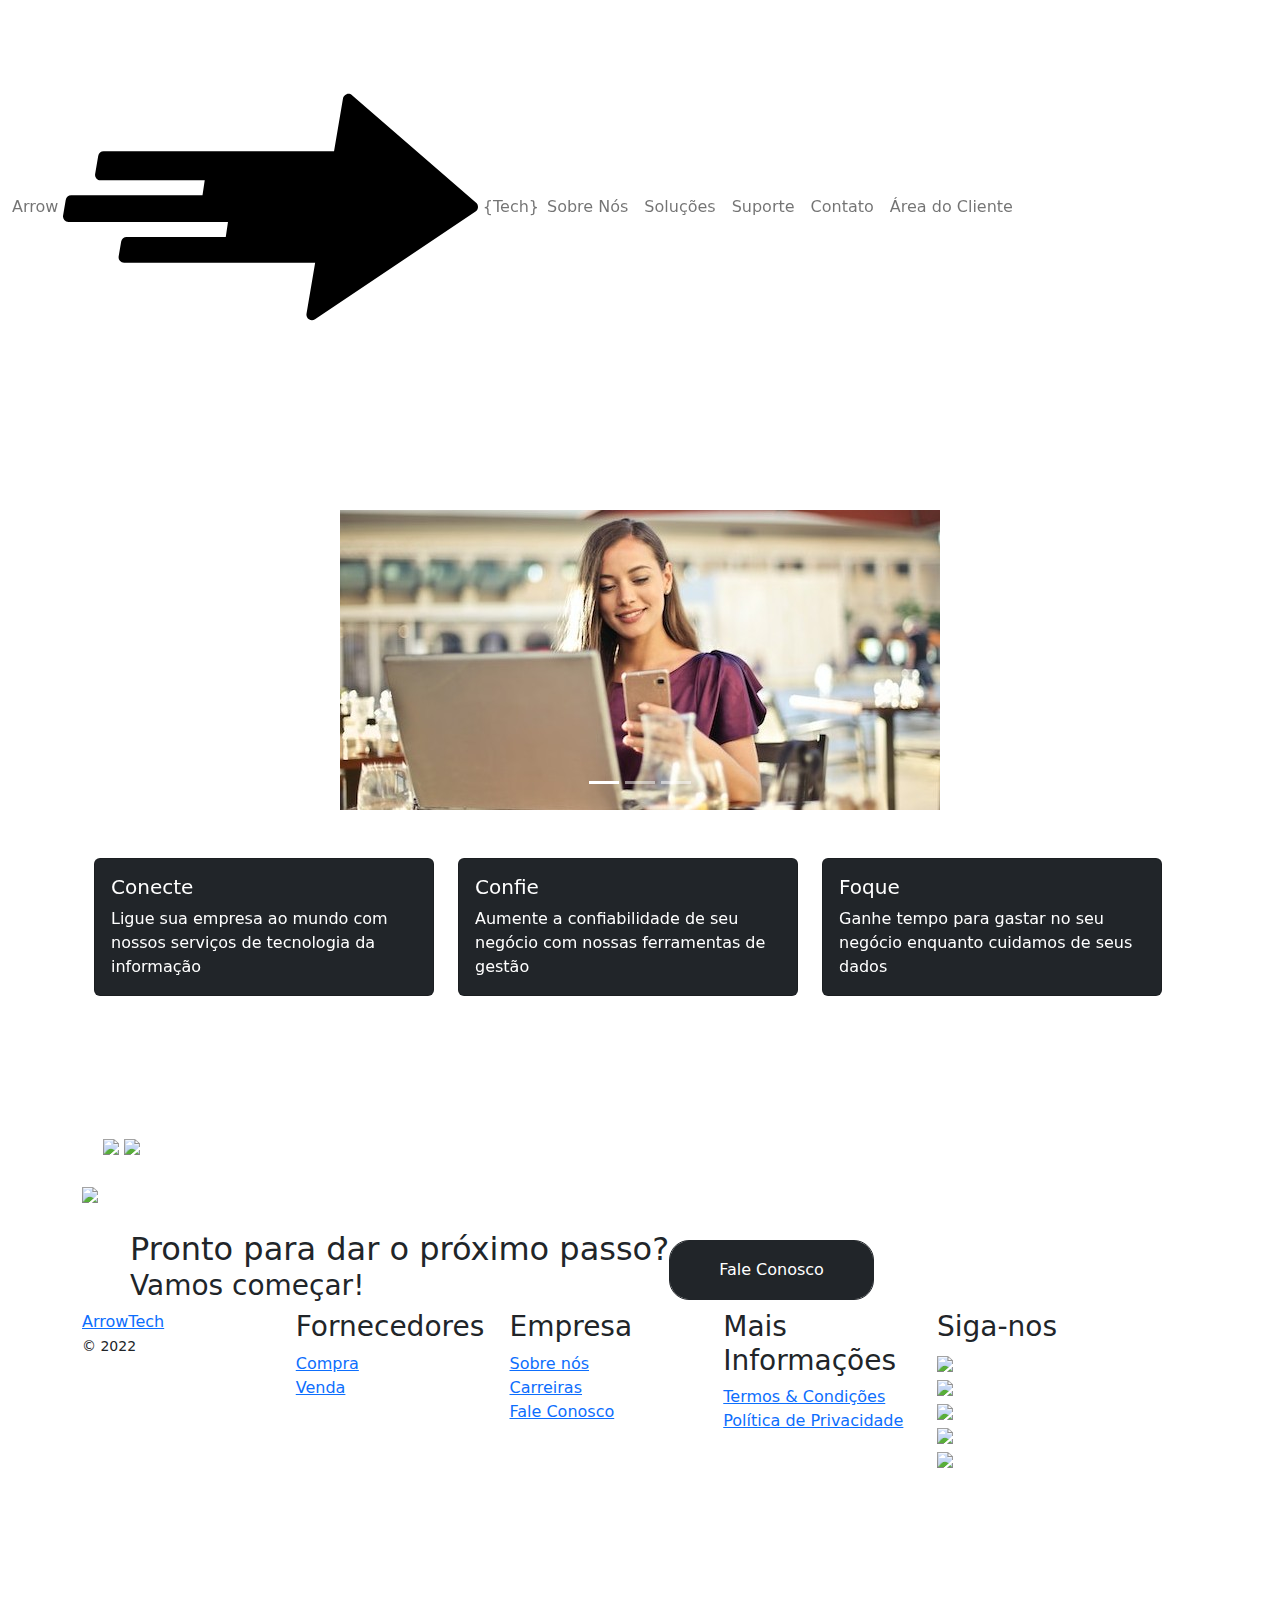
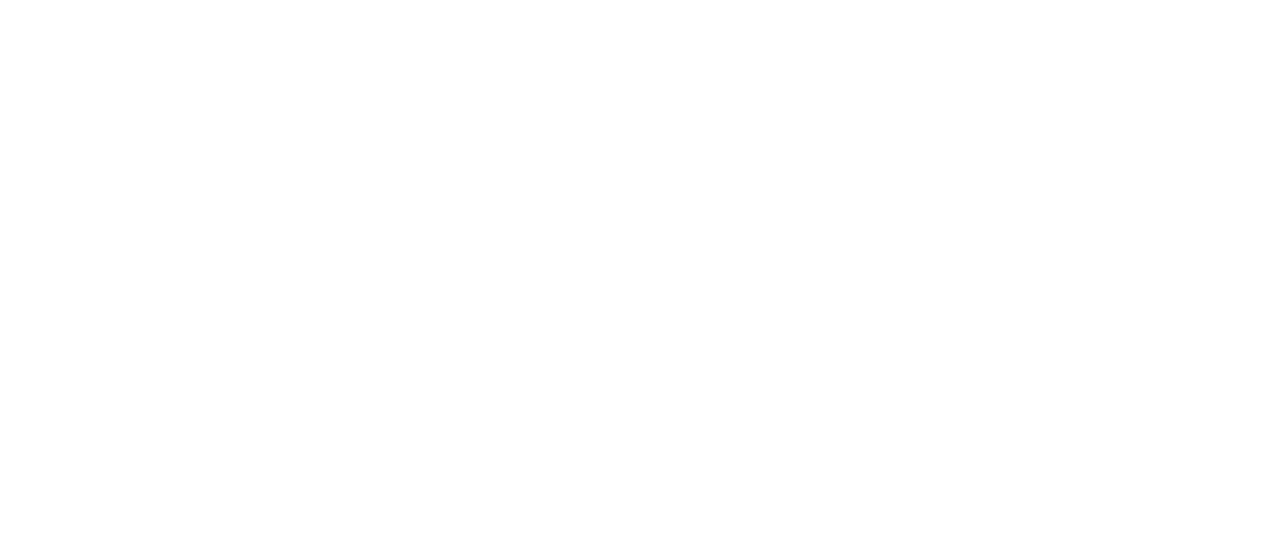
==== commit 21445696: "fixed bug mobile page suporte" ====
--- a/index.html
+++ b/index.html
@@ -22,11 +22,11 @@
 
 <body>
     <header>
-        <nav class="navbar navbar-expand-lg d-flex align-baseline fixed-top" style="padding-bottom: 0px; padding-top: 0px;">
+        <nav class="navbar navbar-expand-lg d-flex align-baseline sticky-top" style="padding-bottom: 0px; padding-top: 0px;">
             <div class="container-fluid navbar-inner justify-content-end">
                 <button class="navbar-toggler" type="button" data-bs-toggle="collapse"
                     data-bs-target="#navbarSupportedContent" aria-controls="navbarSupportedContent" aria-expanded="true"
-                    aria-label="Toggle navigation" style="margin-right: 1em;">
+                    aria-label="Toggle navigation" style="margin-right: 1em; margin-top: 1em;">
                     <span class="navbar-toggler-icon"></span>
                 </button>
                 <div class="collapse navbar-collapse" id="navbarSupportedContent">
@@ -155,7 +155,7 @@
                 <div class="container-news-mascote" >
                     <div  >
                         <img id="anchor" src="source/mascote/boneco.png" style="z-index: -1!important;" >
-                        <div id="eyes" style="position: relative; top :-72px; left: 21px;
+                        <div id="eyes" style="position: relative; top :-72px; left: 21px; width: fit-content;
                     ">
                             <img class="eye" src="source/mascote/olho.png" style="top: -26px;
                         left: -14px;">
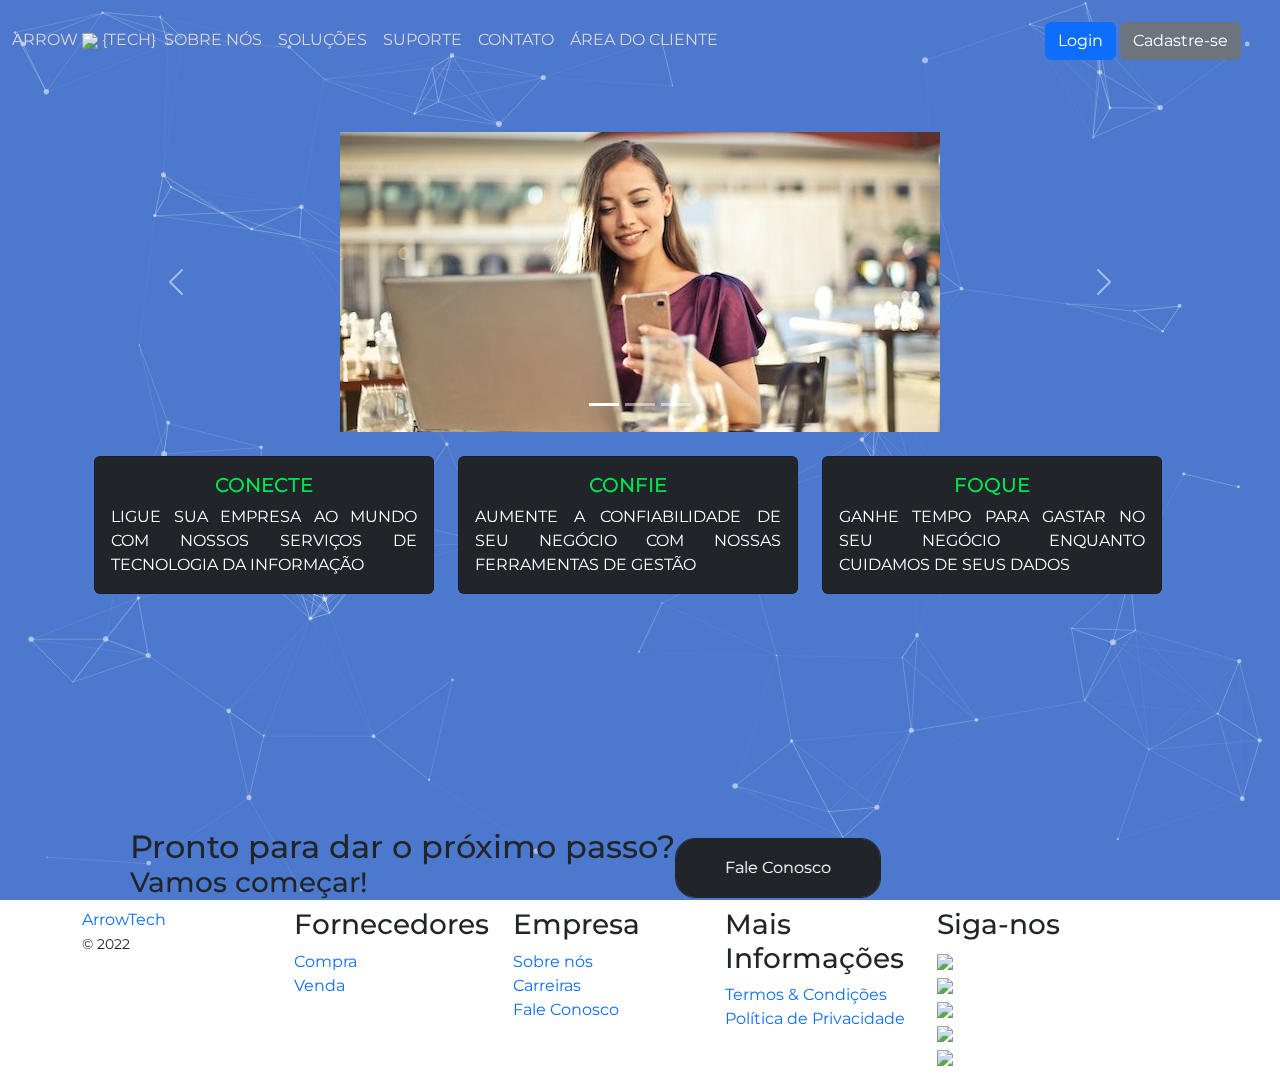
==== commit a95e3149: "fixed images" ====
--- a/index.html
+++ b/index.html
@@ -11,6 +11,7 @@
     <link rel="stylesheet" href="css/pages/navbar.css">
     <link rel="stylesheet" href="css/pages/footer.css">
     <link rel="stylesheet" href="css/pages/sobrenos.css">
+    <link rel="shortcut icon" href="https://cdn.iconscout.com/icon/premium/png-256-thumb/arrow-2113-468562.png" type="image/x-icon">
     <script defer src="js/animacaomascote.js"></script> <!-- Animacao DIEGO-->
 
     <!-- SCROLL REVEAL CSS CDN OSMANDO -->
@@ -35,7 +36,7 @@
                         ">
                         <li class="nav-item">
                             <a class="nav-link p-0" href="index.html?page=inicio">Arrow 
-                                <img src="/source/img/arrow-logo.svg" class="img-arrow"> {Tech} 
+                                <img src="https://cdn.iconscout.com/icon/premium/png-256-thumb/arrow-2113-468562.png" class="img-arrow"> {Tech} 
                             </a>
                         </li>
                         <li class="nav-item">
--- a/css/pages/index.css
+++ b/css/pages/index.css
@@ -0,0 +1,61 @@
+@import url('https://fonts.googleapis.com/css2?family=Alkalami&family=Aref+Ruqaa+Ink:wght@400;700&family=Dancing+Script:wght@400;500;600;700&family=Gemunu+Libre:wght@200&family=Roboto:wght@100;300&family=Source+Sans+Pro:wght@200&display=swap');
+@import url('https://fonts.googleapis.com/css2?family=Montserrat:ital,wght@0,300;0,400;0,600;1,400&display=swap');
+
+body{
+  padding: 0;
+  margin: 0;
+  box-sizing: border-box;
+}
+
+* {
+  font-family: 'Montserrat', sans-serif;
+  /* font-family: 'Alkalami', serif; */
+}
+
+canvas {
+	display: block;
+	vertical-align: bottom
+}
+
+
+/* DIEGO ANIMACAO BACKGROUND */
+/* ---- particles.js container ---- */  
+#particles-js { 
+	position: fixed;
+	bottom: 0;
+	right: 0;
+	top: 0;
+	width: 100%;
+	background-color: #4c79cd;
+	background-image: url(""); 
+	background-repeat: no-repeat; 
+	background-size: cover; 
+	background-position: 50% 5  0%;
+  z-index: -1;
+}
+
+/* Animacao mascote Footer DIEGO */
+
+.container-news {
+  width: 70vw;
+  background-color: rgb(223, 223, 245);
+  border: 1px solid rgb(12, 11, 11);
+  position: relative;
+  top: 10rem;
+  left: 4rem;
+}
+
+.container-news-mascote {
+  position: relative;
+  top: -48px;
+  z-index: -1!important;
+}
+
+.card-title.titulo  {
+  color: #00e450;
+  text-align: center;
+}
+
+.card-text.just {
+  text-align: justify;
+}
--- a/css/pages/navbar.css
+++ b/css/pages/navbar.css
@@ -0,0 +1,65 @@
+a {
+    text-decoration: none;
+    -webkit-transition: .3s all ease;
+    -o-transition: .3s all ease;
+    transition: .3s all ease; 
+  }
+    
+  a, a:hover {
+      text-decoration: none !important; 
+  }
+  
+  .navbar {
+    font-size: 1em;
+    text-transform: uppercase;
+    margin-top: 20px;
+  }
+  
+  .container.nav-current {
+    color: rgb(237, 237, 236);
+    text-transform: uppercase;
+    z-index: -1;
+  }
+  
+  .nav-item > a {
+    color: #ddd3d3;
+    text-align: center;
+  }
+  
+  .nav-item > a:hover {
+    transform: translateX(-2px);
+    color: rgb(192, 180, 17);
+    transition: all 0.1s;
+  }
+  
+  .container-fluid > a:hover {
+    transform: translateY(-5px);
+    color: #c49617f1;
+  }
+  
+  .img-arrow {
+    width: 50px;
+  }
+  
+  .container-path-suport :hover{
+    color: #ccc;
+  }
+
+  @media screen and (max-width: 992px) {
+    
+    .navbar-nav {
+      background-color: rgb(76, 121, 205);
+      align-items: center!important;
+      border: 2px solid black;
+      border-radius: 2em;
+      margin-top: 0.5em;
+      padding-bottom: 1em;
+    }
+
+    .nav-item.button-login {
+      position: unset!important;
+    }
+    .btn.btn-outline-light.reset-style {
+      margin-top: 0px!important;
+    }
+  }